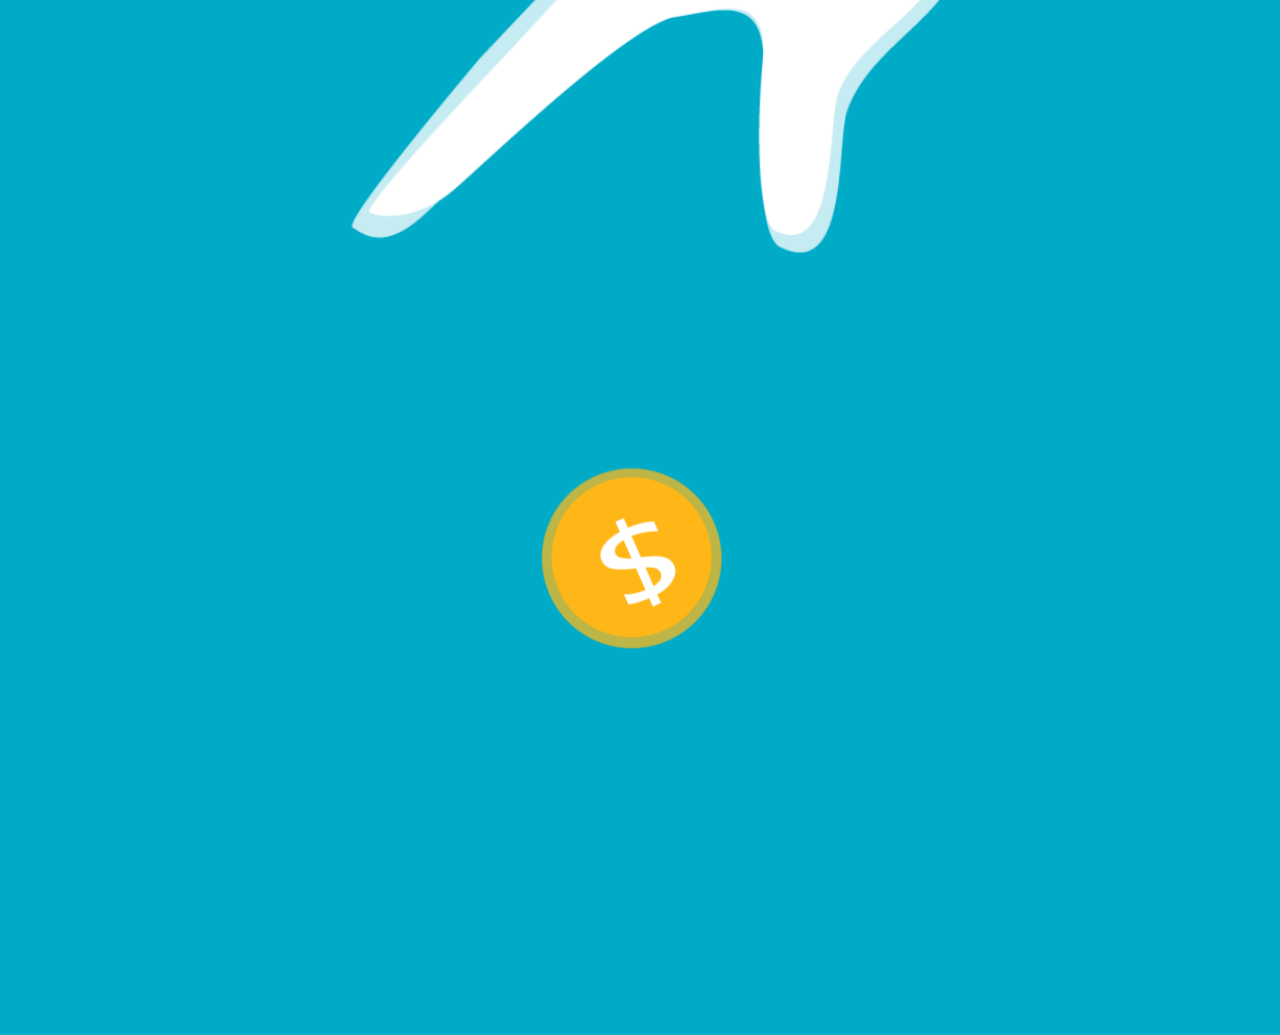
==== first_cover/house.html @ cb16b9cd "add first cover iframe" ====
<!DOCTYPE html>
<html>
<head>
	<meta http-equiv="Content-Type" content="text/html; charset=utf-8"/>
	<meta http-equiv="X-UA-Compatible" content="IE=Edge"/>
	<title>Untitled</title>
<!--Adobe Edge Runtime-->
    <meta http-equiv="X-UA-Compatible" content="IE=Edge">
    <script type="text/javascript" charset="utf-8" src="edge_includes/edge.5.0.1.min.js"></script>
    <style>
        .edgeLoad-EDGE-29710808 { visibility:hidden; }
    </style>
<script>
   AdobeEdge.loadComposition('house', 'EDGE-29710808', {
    scaleToFit: "width",
    centerStage: "horizontal",
    minW: "0",
    maxW: "undefined",
    width: "1200px",
    height: "970px"
}, {dom: [ ]}, {dom: [ ]});
</script>
<!--Adobe Edge Runtime End-->

</head>
<body style="margin:0;padding:0;">
	<div id="Stage" class="EDGE-29710808">
	</div>
</body>
</html>
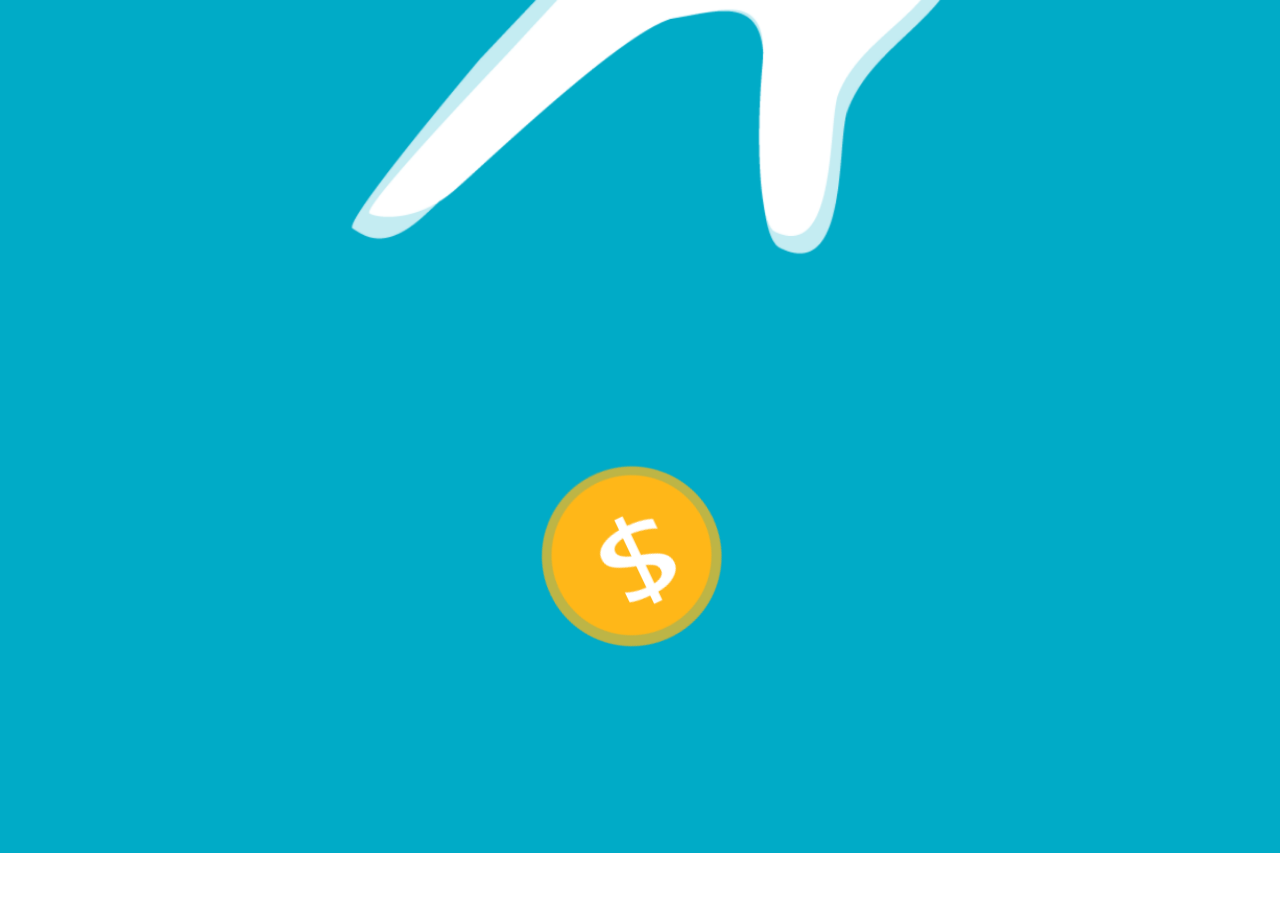
==== commit eea17e49: "calculator completed" ====
--- a/first_cover/house.html
+++ b/first_cover/house.html
@@ -17,7 +17,7 @@
     minW: "0",
     maxW: "undefined",
     width: "1200px",
-    height: "970px"
+    height: "800px"
 }, {dom: [ ]}, {dom: [ ]});
 </script>
 <!--Adobe Edge Runtime End-->
